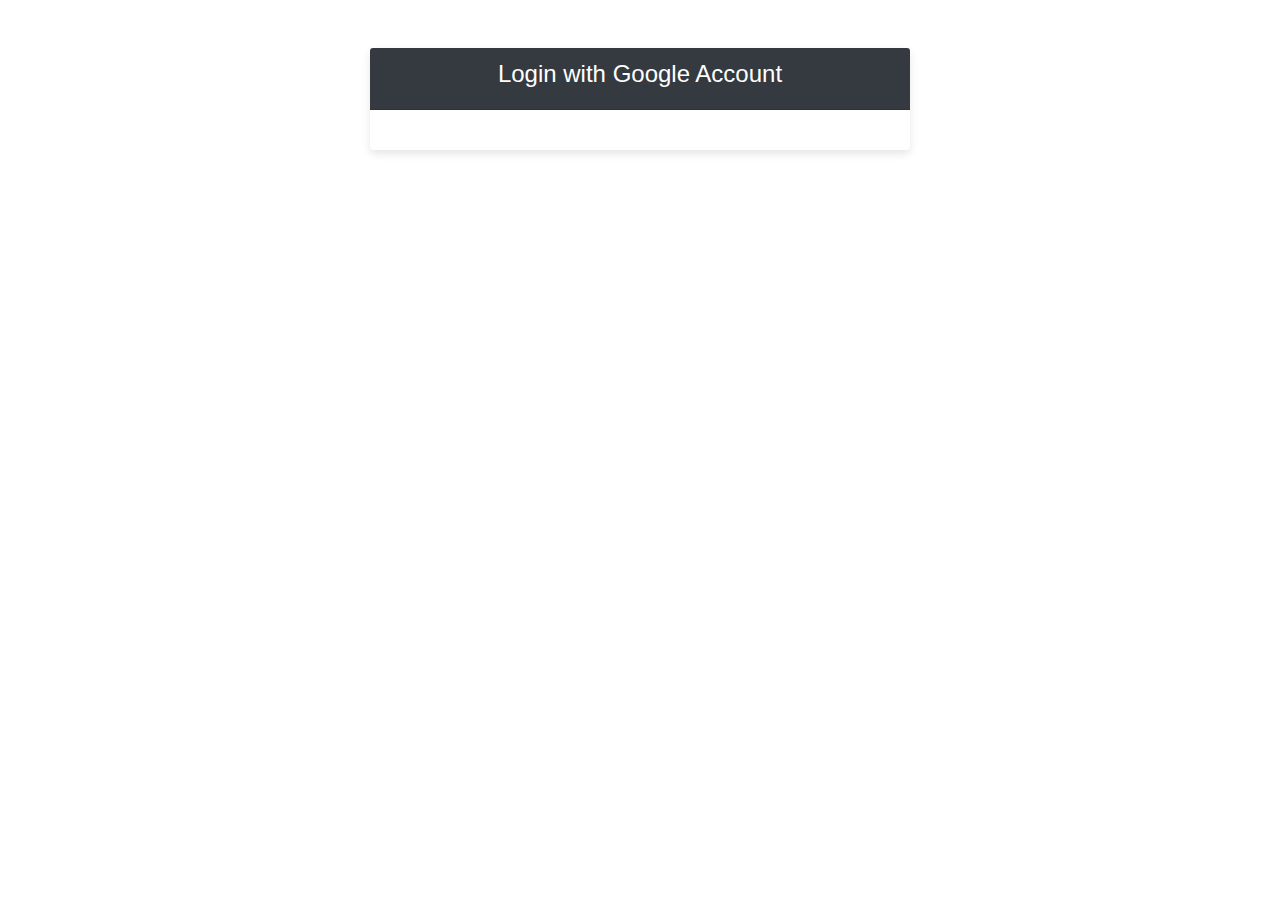
==== index.html @ 1c55d0ad "JS implemented" ====
<!DOCTYPE html>
<html lang="en">
<head>
  <meta charset="UTF-8">
  <meta name="google-signin-client_id" content='428360630604-01h0rpcavi8mfo6mc8gih2b7c4j3ag7e.apps.googleusercontent.com'>
  <title>Login with Google Account</title>
  <link rel="stylesheet" href="https://maxcdn.bootstrapcdn.com/bootstrap/4.0.0/css/bootstrap.min.css">
  <link rel="stylesheet" href="./css/index.css">
</head>
<body>
  <div class="container mt-5 sign-in">
    <div class="row justify-content-center">
      <div class="col-md-6">
        <div class="card">
          <div class="card-header bg-dark text-white text-center">
            <h4>Login with Google Account</h4>
          </div>
          <div class="card-body">
            <form id="login-form">
              <center>
                <div class="g-signin2" data-onsuccess="onSignIn"></div>
              </center>
            </form>
          </div>
        </div>
      </div>
    </div>
  </div>

  <div class="container mt-5 data">
    <div class="row justify-content-center">
      <div class="col-md-6">
        <div class="card">
          <div class="card-header bg-dark text-white text-center">
            <h4>Profile Section</h4>
          </div>
          <div class="card-body text-center">
            <center>
              <div class="profile-picture">
                <img class = "picture" src="profile-picture.jpg" alt="Profile Picture" class="img-thumbnail">
              </div>
            </center>
            <div class="profile-info mt-3">
              <h2 class="name">John Doe</h2>
              <button class="btn btn-outline-dark sign-out-button" onclick="signOut();">Sign Out</button>
            </div>
          </div>
        </div>
      </div>
    </div>
  </div>
  <script src="./js/script.js"></script>
  <script src="https://apis.google.com/js/platform.js" async defer></script>
</body>
</html>
---- css/index.css ----
.card {
    border: none;
    box-shadow: 0 4px 8px rgba(0, 0, 0, 0.1);
  }
  
  .card-header {
    border-radius: 0;
  }
  
  .btn {
    border-radius: 0;
  }
  
  .btn-block {
    margin-top: 20px;
  }

  .data{
    display: none;
  }
  .profile-section {
    display: flex;
    align-items: center;
    justify-content: center;
  }
  
  .profile-picture {
    width: 80px;
    height: 80px;
    border-radius: 50%;
    overflow: hidden;
  }
  
  .profile-picture img {
    width: 100%;
    height: 100%;
    object-fit: cover;
  }
  
  .profile-info {
    display: flex;
    flex-direction: column;
  }
  
  .profile-info h2 {
    margin: 0;
    font-size: 24px;
    font-weight: bold;
    color: #333;
  }
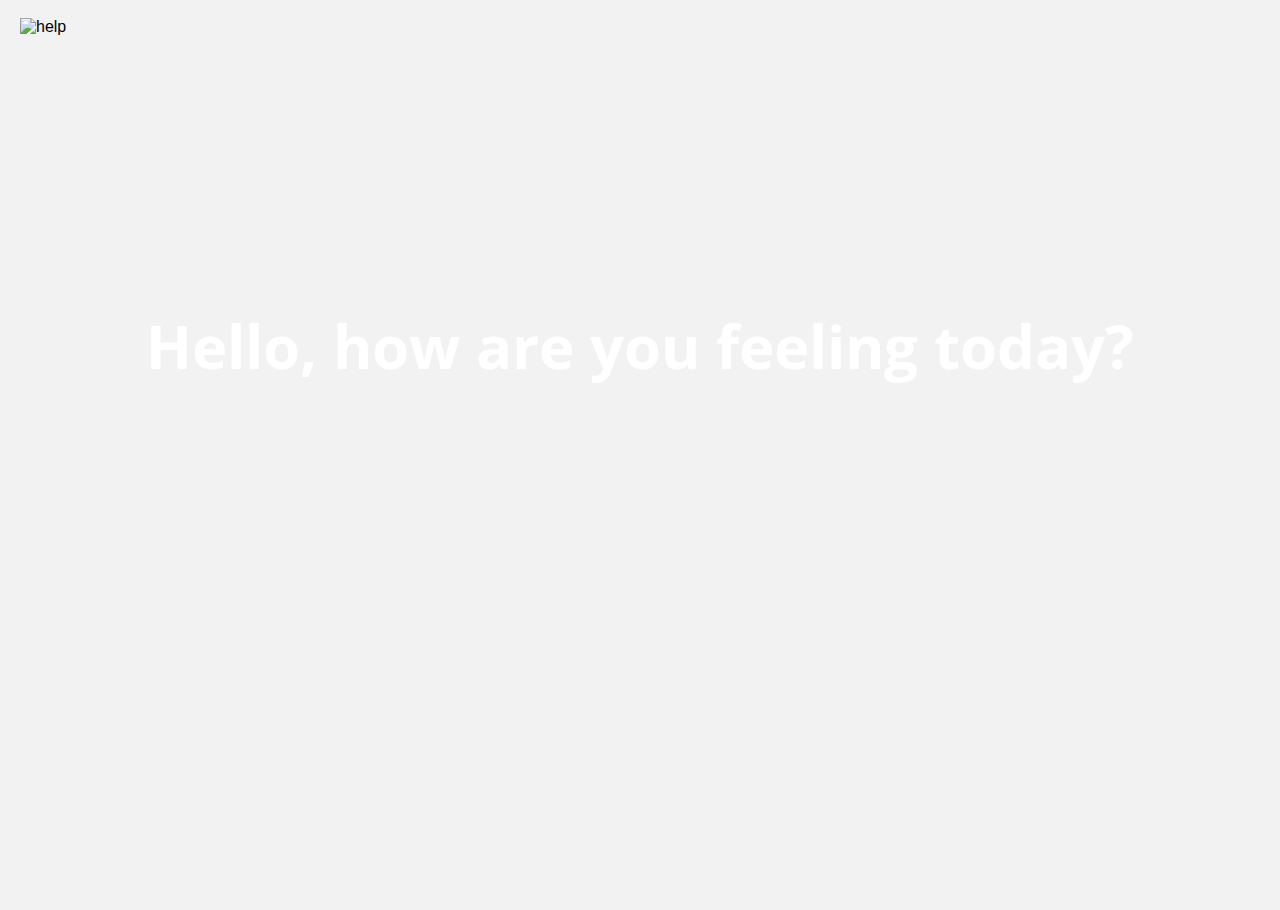
==== commit 7950304b: "main change" ====
--- a/index.html
+++ b/index.html
@@ -1,56 +1,28 @@
 <!DOCTYPE html>
 <html lang="en">
-<head>
-  <meta charset="UTF-8">
-  <meta name="google-signin-client_id" content='428360630604-01h0rpcavi8mfo6mc8gih2b7c4j3ag7e.apps.googleusercontent.com'>
-  <title>Login with Google Account</title>
-  <link rel="stylesheet" href="https://maxcdn.bootstrapcdn.com/bootstrap/4.0.0/css/bootstrap.min.css">
-  <link rel="stylesheet" href="./css/index.css">
-</head>
-<body>
-  <div class="container mt-5 sign-in">
-    <div class="row justify-content-center">
-      <div class="col-md-6">
-        <div class="card">
-          <div class="card-header bg-dark text-white text-center">
-            <h4>Login with Google Account</h4>
-          </div>
-          <div class="card-body">
-            <form id="login-form">
-              <center>
-                <div class="g-signin2" data-onsuccess="onSignIn"></div>
-              </center>
-            </form>
-          </div>
-        </div>
-      </div>
-    </div>
-  </div>
+  <head>
+   
+    <link rel="preconnect" href="https://fonts.googleapis.com">
+<link rel="preconnect" href="https://fonts.gstatic.com" crossorigin>
+<link href="https://fonts.googleapis.com/css2?family=Open+Sans:wght@300;400;600;700&display=swap" rel="stylesheet">
+    <meta charset="UTF-8">
+    <title>Splash Page</title>
+    <link rel="stylesheet" href="./css/splash1.css">
+  </head>
+  <body>
+    <div id = "vanta-canvas"></div>
+    <header>
+      <img class="logo" src="./assets/logo.png" alt="help">
+    </header>
+    <main>
+      <p id="typing-text">Hello, how are you feeling today?</p>
+      <input type="text" placeholder="" id="text-box" style="opacity: 0;">
+    </main>
 
-  <div class="container mt-5 data">
-    <div class="row justify-content-center">
-      <div class="col-md-6">
-        <div class="card">
-          <div class="card-header bg-dark text-white text-center">
-            <h4>Profile Section</h4>
-          </div>
-          <div class="card-body text-center">
-            <center>
-              <div class="profile-picture">
-                <img class = "picture" src="profile-picture.jpg" alt="Profile Picture" class="img-thumbnail">
-              </div>
-            </center>
-            <div class="profile-info mt-3">
-              <h2 class="name">John Doe</h2>
-              <button class="btn btn-outline-dark sign-out-button" onclick="signOut();">Sign Out</button>
-            </div>
-          </div>
-        </div>
-      </div>
-    </div>
-  </div>
-  <script src="./js/script.js"></script>
-  <script src="https://apis.google.com/js/platform.js" async defer></script>
-</body>
-</html>
+    
+  </body>
 
+<script src="https://cdnjs.cloudflare.com/ajax/libs/three.js/r134/three.min.js"></script>
+<script src="https://cdn.jsdelivr.net/npm/vanta@latest/dist/vanta.globe.min.js"></script>
+  <script src="./js/animation.js"></script>
+</html>--- a/css/splash1.css
+++ b/css/splash1.css
@@ -0,0 +1,73 @@
+body {
+    margin: 0;
+    font-family: sans-serif;
+    background-color: #F2F2F2;
+  }
+   header {
+    display: flex;
+    justify-content: space-between;
+    align-items: center;
+    
+    height: 80px;
+    margin-top: -10px;
+    padding-bottom: 10px;
+  }
+  
+  h1 {
+    font-family: 'Open Sans';
+    font-size: 20px;
+    font-weight: 700;
+    padding-left: 10px;
+    color: #ffffff;
+    margin: 0;
+  }
+  
+  .logo {
+    height: 34px;
+    padding-left: 20px;
+    padding-top: 10px;
+  }
+  
+  #vanta-canvas {
+    position: absolute;
+    top: 0;
+    left: 0;
+    width: 100%;
+    height: 100%;
+    z-index: -1;
+  }
+  
+  main {
+    position: relative;
+    z-index: 1;
+    display: flex;
+    flex-direction: column;
+    justify-content: flex-start;
+    align-items: center;
+    height: calc(100vh - 80px);
+   
+  }
+  
+  p {
+    font-size: 60px;
+    font-weight: bold;
+    font-family: 'Open Sans';
+    text-align: center;
+    color: white;
+    margin-top: 25vh;
+    margin-bottom: 50px;
+  }
+  
+  input[type="text"] {
+    font-size: 30px;
+    font-family: 'Open Sans';
+    color: #ffffff;
+    background-color: #2C3944;
+    padding: 10px;
+    border-radius: 10px;
+    border: none;
+    box-shadow: 0 0 10px rgba(0, 0, 0, 0.1);
+    width: 700px;
+    max-width: 90%;
+  }
+  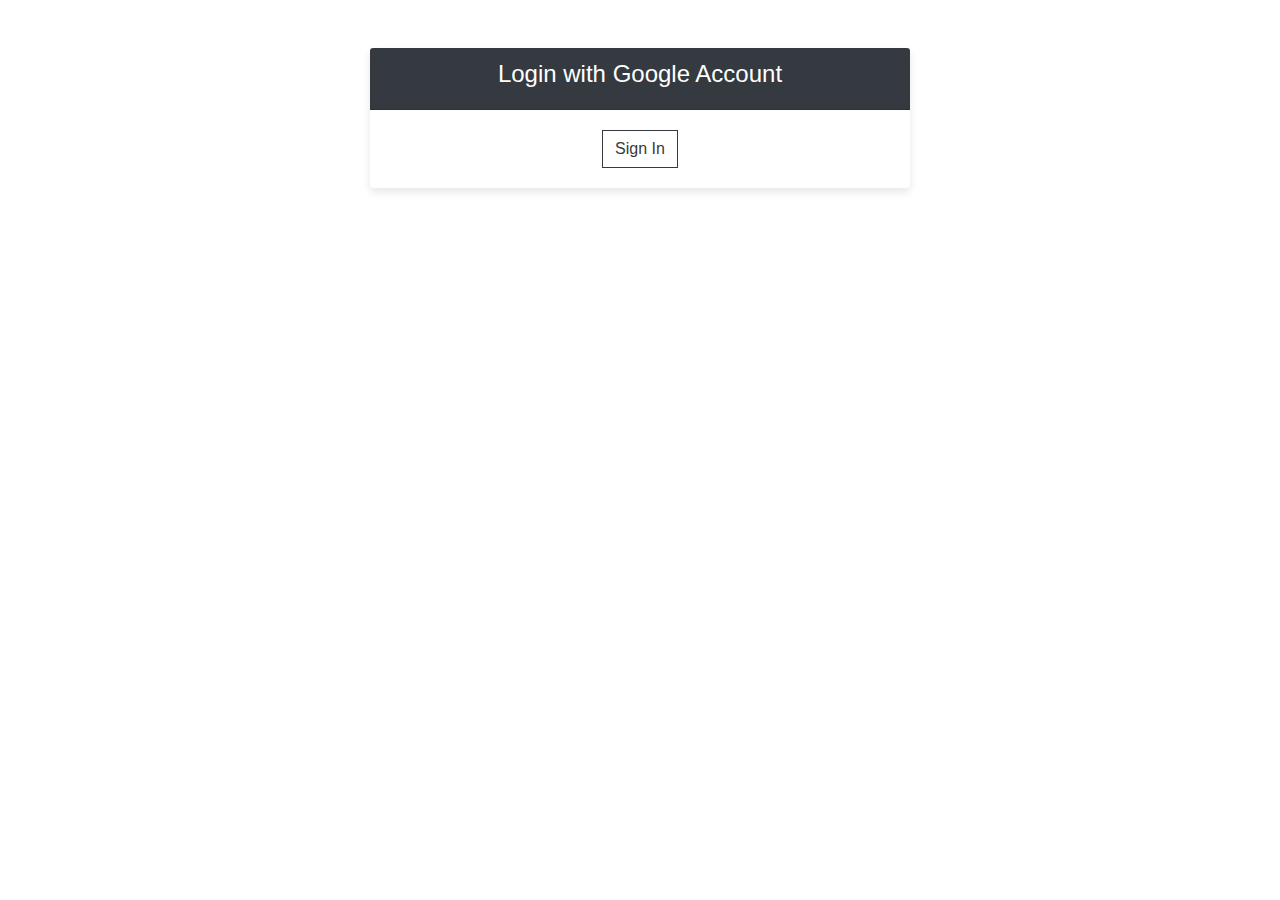
==== commit 427f3d80: "made certain change" ====
--- a/index.html
+++ b/index.html
@@ -1,28 +1,30 @@
 <!DOCTYPE html>
 <html lang="en">
-  <head>
-   
-    <link rel="preconnect" href="https://fonts.googleapis.com">
-<link rel="preconnect" href="https://fonts.gstatic.com" crossorigin>
-<link href="https://fonts.googleapis.com/css2?family=Open+Sans:wght@300;400;600;700&display=swap" rel="stylesheet">
-    <meta charset="UTF-8">
-    <title>Splash Page</title>
-    <link rel="stylesheet" href="./css/splash1.css">
-  </head>
-  <body>
-    <div id = "vanta-canvas"></div>
-    <header>
-      <img class="logo" src="./assets/logo.png" alt="help">
-    </header>
-    <main>
-      <p id="typing-text">Hello, how are you feeling today?</p>
-      <input type="text" placeholder="" id="text-box" style="opacity: 0;">
-    </main>
+<head>
+  <meta charset="UTF-8">
+  <title>Login with Google Account</title>
+  <link rel="stylesheet" href="https://maxcdn.bootstrapcdn.com/bootstrap/4.0.0/css/bootstrap.min.css">
+  <link rel="stylesheet" href="./css/index.css">
+</head>
+<body>
+  <div class="container mt-5 sign-in">
+    <div class="row justify-content-center">
+      <div class="col-md-6">
+        <div class="card">
+          <div class="card-header bg-dark text-white text-center">
+            <h4>Login with Google Account</h4>
+          </div>
+          <div class="card-body">
+              <center>
+                <button class="btn btn-outline-dark sign-out-button" onclick="signIn();">Sign In</button>
+              </center>
+          </div>
+        </div>
+      </div>
+    </div>
+  </div>
 
-    
-  </body>
+  <script src="./js/script.js"></script>
+</body>
+</html>
 
-<script src="https://cdnjs.cloudflare.com/ajax/libs/three.js/r134/three.min.js"></script>
-<script src="https://cdn.jsdelivr.net/npm/vanta@latest/dist/vanta.globe.min.js"></script>
-  <script src="./js/animation.js"></script>
-</html>--- a/css/index.css
+++ b/css/index.css
@@ -0,0 +1,54 @@
+.card {
+    border: none;
+    box-shadow: 0 4px 8px rgba(0, 0, 0, 0.1);
+  }
+  
+  .card-header {
+    border-radius: 0;
+  }
+  
+  .btn {
+    border-radius: 0;
+  }
+  
+  .btn-block {
+    margin-top: 20px;
+  }
+
+  .data{
+    display: none;
+  }
+  .profile-section {
+    display: flex;
+    align-items: center;
+    justify-content: center;
+  }
+  
+  .profile-picture {
+    width: 80px;
+    height: 80px;
+    border-radius: 50%;
+    overflow: hidden;
+  }
+  
+  .profile-picture img {
+    width: 100%;
+    height: 100%;
+    object-fit: cover;
+  }
+  
+  .profile-info {
+    display: flex;
+    flex-direction: column;
+  }
+  
+  .profile-info h2 {
+    margin: 0;
+    font-size: 24px;
+    font-weight: bold;
+    color: #333;
+  }
+  
+
+
+  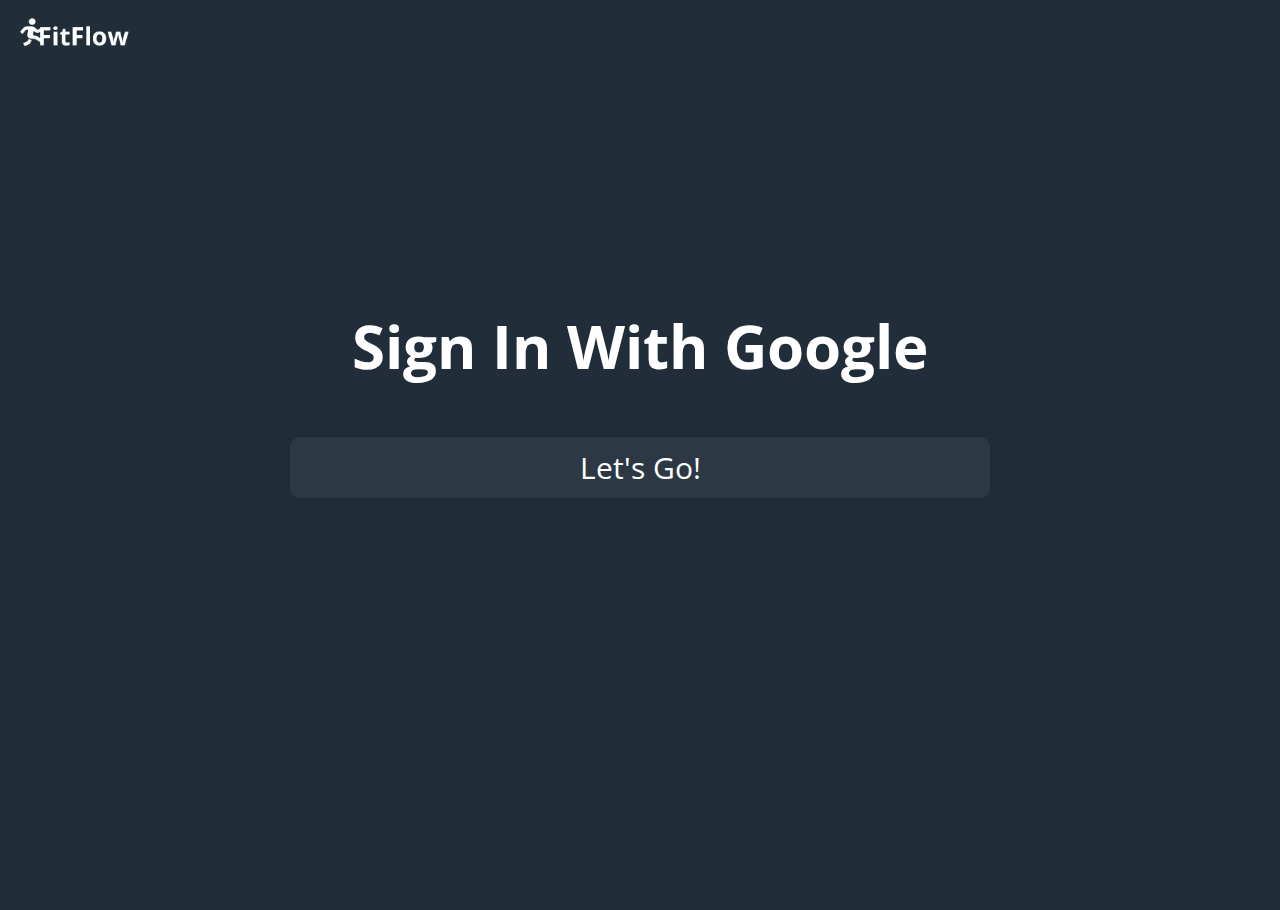
==== commit d10ca9d2: "major changes to login screen" ====
--- a/index.html
+++ b/index.html
@@ -1,28 +1,25 @@
 <!DOCTYPE html>
 <html lang="en">
 <head>
-  <meta charset="UTF-8">
-  <title>Login with Google Account</title>
-  <link rel="stylesheet" href="https://maxcdn.bootstrapcdn.com/bootstrap/4.0.0/css/bootstrap.min.css">
-  <link rel="stylesheet" href="./css/index.css">
+  <link rel="stylesheet" href="./css/indexx.css">
+  <link rel="preconnect" href="https://fonts.googleapis.com">
+  <link rel="preconnect" href="https://fonts.gstatic.com" crossorigin>
+  <link href="https://fonts.googleapis.com/css2?family=Open+Sans:wght@300;400;600;700&display=swap" rel="stylesheet">
+   <meta charset="UTF-8">
+  <title>Login</title>
 </head>
 <body>
-  <div class="container mt-5 sign-in">
-    <div class="row justify-content-center">
-      <div class="col-md-6">
-        <div class="card">
-          <div class="card-header bg-dark text-white text-center">
-            <h4>Login with Google Account</h4>
-          </div>
-          <div class="card-body">
-              <center>
-                <button class="btn btn-outline-dark sign-out-button" onclick="signIn();">Sign In</button>
-              </center>
-          </div>
-        </div>
-      </div>
-    </div>
-  </div>
+
+  
+      <header>
+        <img class="logo" src="./assets/logo.png" alt="help">
+      </header>
+      
+      <main>
+        <p id="typing-text">Sign In With Google</p>
+        <button class="btn btn-outline-dark sign-out-button" onclick="signIn();">Let's Go!</button>
+      </main>
+
 
   <script src="./js/script.js"></script>
 </body>
--- a/css/indexx.css
+++ b/css/indexx.css
@@ -0,0 +1,73 @@
+body {
+    margin: 0;
+    font-family: sans-serif;
+    background-color: #212E3A;
+  }
+   header {
+    display: flex;
+    justify-content: space-between;
+    align-items: center;
+    
+    height: 80px;
+    margin-top: -10px;
+    padding-bottom: 10px;
+  }
+  
+  h1 {
+    font-family: 'Open Sans';
+    font-size: 20px;
+    font-weight: 700;
+    padding-left: 10px;
+    color: #ffffff;
+    margin: 0;
+  }
+  
+  .logo {
+    height: 34px;
+    padding-left: 20px;
+    padding-top: 10px;
+  }
+  
+  
+  main {
+    position: relative;
+    z-index: 1;
+    display: flex;
+    flex-direction: column;
+    justify-content: flex-start;
+    align-items: center;
+    height: calc(100vh - 80px);
+   
+  }
+  button{
+    font-size: 30px;
+    font-family: 'Open Sans';
+    color: #ffffff;
+    background-color: #2C3944;
+    padding: 10px;
+    border-radius: 10px;
+    border: none;
+    box-shadow: 0 0 10px rgba(0, 0, 0, 0.1);
+    width: 700px;
+    max-width: 90%;
+  }
+
+  button:hover{
+    font-family: 'Open Sans';
+    font-size: 30px;
+    color: #2C3944;
+    background-color: #fff;
+    
+    
+  }
+  p {
+    font-size: 60px;
+    font-weight: bold;
+    font-family: 'Open Sans';
+    color: #ffffff;
+    text-align: center;
+    margin-top: 25vh;
+    margin-bottom: 50px;
+  }
+ 
+  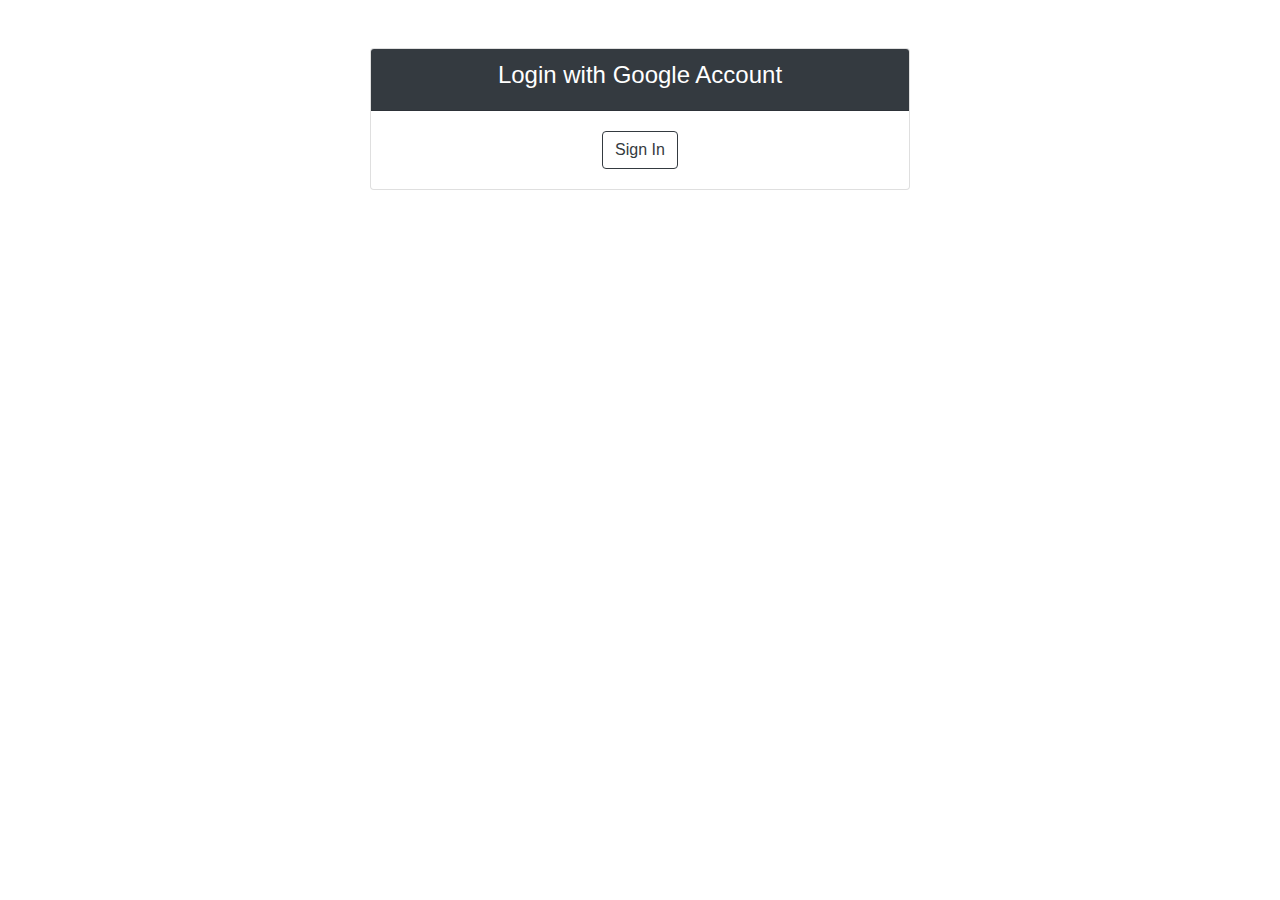
==== commit ea1712f3: "new" ====
--- a/index.html
+++ b/index.html
@@ -1,26 +1,30 @@
 <!DOCTYPE html>
 <html lang="en">
 <head>
-  <link rel="stylesheet" href="./css/indexx.css">
-  <link rel="preconnect" href="https://fonts.googleapis.com">
-  <link rel="preconnect" href="https://fonts.gstatic.com" crossorigin>
-  <link href="https://fonts.googleapis.com/css2?family=Open+Sans:wght@300;400;600;700&display=swap" rel="stylesheet">
-   <meta charset="UTF-8">
-  <title>Login</title>
+  <meta charset="UTF-8">
+  <title>Login with Google Account</title>
+  <link rel="stylesheet" href="https://maxcdn.bootstrapcdn.com/bootstrap/4.0.0/css/bootstrap.min.css">
+  <link rel="stylesheet" href="./css/index.css">
 </head>
 <body>
+  <div class="container mt-5 sign-in">
+    <div class="row justify-content-center">
+      <div class="col-md-6">
+        <div class="card">
+          <div class="card-header bg-dark text-white text-center">
+            <h4>Login with Google Account</h4>
+          </div>
+          <div class="card-body">
+              <center>
+                <button class="btn btn-outline-dark sign-out-button" onclick="signIn();">Sign In</button>
+              </center>
+          </div>
+        </div>
+      </div>
+    </div>
+  </div>
 
-  
-      <header>
-        <img class="logo" src="./assets/logo.png" alt="help">
-      </header>
-      
-      <main>
-        <p id="typing-text">Sign In With Google</p>
-        <button class="btn btn-outline-dark sign-out-button" onclick="signIn();">Let's Go!</button>
-      </main>
-
-
+  <script src="https://apis.google.com/js/api.js"></script>
   <script src="./js/script.js"></script>
 </body>
 </html>
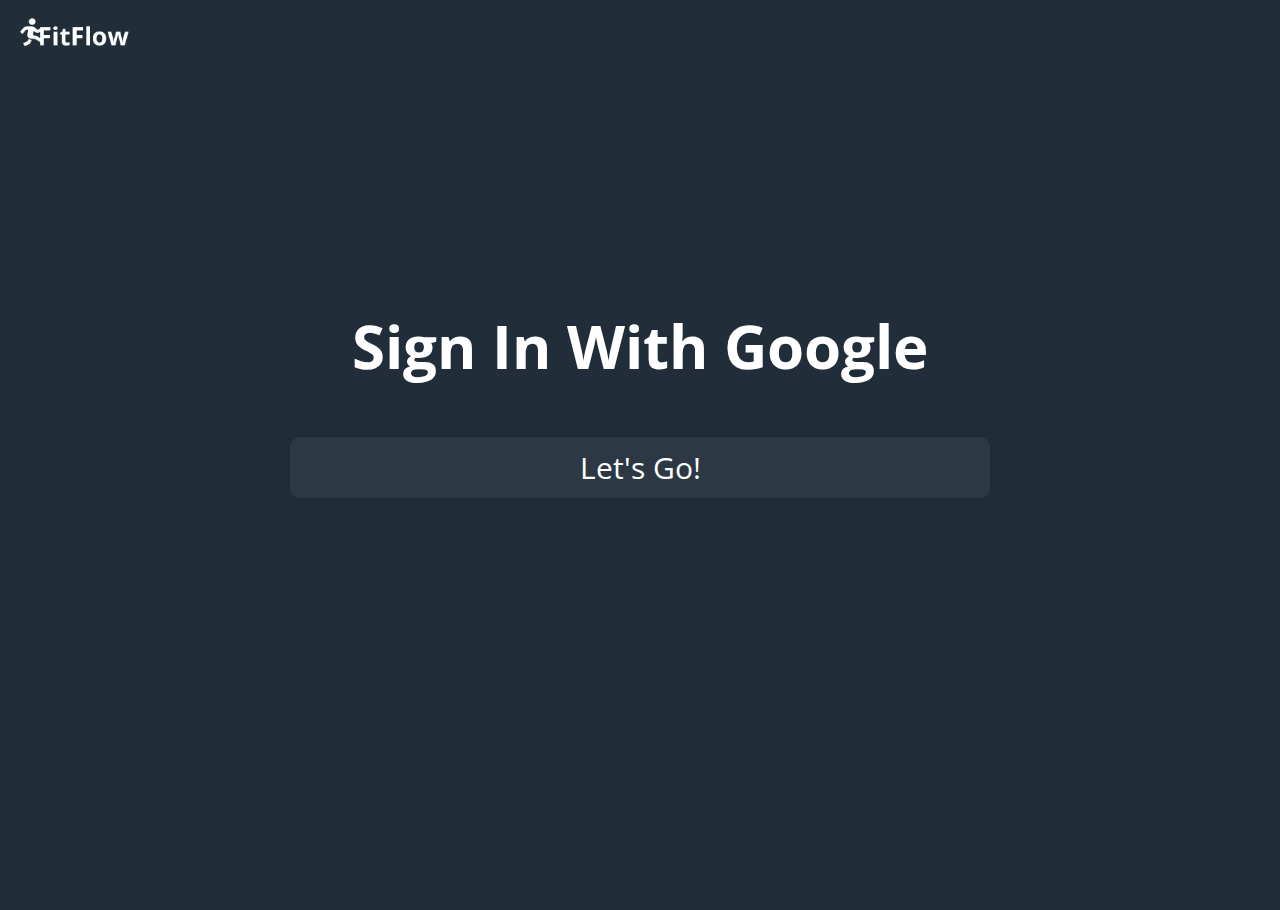
==== commit 84540fa5: "Merge branch 'main' of https://github.com/IshaanKalra2103/fitflow" ====
--- a/index.html
+++ b/index.html
@@ -1,28 +1,25 @@
 <!DOCTYPE html>
 <html lang="en">
 <head>
-  <meta charset="UTF-8">
-  <title>Login with Google Account</title>
-  <link rel="stylesheet" href="https://maxcdn.bootstrapcdn.com/bootstrap/4.0.0/css/bootstrap.min.css">
-  <link rel="stylesheet" href="./css/index.css">
+  <link rel="stylesheet" href="./css/indexx.css">
+  <link rel="preconnect" href="https://fonts.googleapis.com">
+  <link rel="preconnect" href="https://fonts.gstatic.com" crossorigin>
+  <link href="https://fonts.googleapis.com/css2?family=Open+Sans:wght@300;400;600;700&display=swap" rel="stylesheet">
+   <meta charset="UTF-8">
+  <title>Login</title>
 </head>
 <body>
-  <div class="container mt-5 sign-in">
-    <div class="row justify-content-center">
-      <div class="col-md-6">
-        <div class="card">
-          <div class="card-header bg-dark text-white text-center">
-            <h4>Login with Google Account</h4>
-          </div>
-          <div class="card-body">
-              <center>
-                <button class="btn btn-outline-dark sign-out-button" onclick="signIn();">Sign In</button>
-              </center>
-          </div>
-        </div>
-      </div>
-    </div>
-  </div>
+
+  
+      <header>
+        <img class="logo" src="./assets/logo.png" alt="help">
+      </header>
+      
+      <main>
+        <p id="typing-text">Sign In With Google</p>
+        <button class="btn btn-outline-dark sign-out-button" onclick="signIn();">Let's Go!</button>
+      </main>
+
 
   <script src="https://apis.google.com/js/api.js"></script>
   <script src="./js/script.js"></script>
--- a/css/indexx.css
+++ b/css/indexx.css
@@ -0,0 +1,73 @@
+body {
+    margin: 0;
+    font-family: sans-serif;
+    background-color: #212E3A;
+  }
+   header {
+    display: flex;
+    justify-content: space-between;
+    align-items: center;
+    
+    height: 80px;
+    margin-top: -10px;
+    padding-bottom: 10px;
+  }
+  
+  h1 {
+    font-family: 'Open Sans';
+    font-size: 20px;
+    font-weight: 700;
+    padding-left: 10px;
+    color: #ffffff;
+    margin: 0;
+  }
+  
+  .logo {
+    height: 34px;
+    padding-left: 20px;
+    padding-top: 10px;
+  }
+  
+  
+  main {
+    position: relative;
+    z-index: 1;
+    display: flex;
+    flex-direction: column;
+    justify-content: flex-start;
+    align-items: center;
+    height: calc(100vh - 80px);
+   
+  }
+  button{
+    font-size: 30px;
+    font-family: 'Open Sans';
+    color: #ffffff;
+    background-color: #2C3944;
+    padding: 10px;
+    border-radius: 10px;
+    border: none;
+    box-shadow: 0 0 10px rgba(0, 0, 0, 0.1);
+    width: 700px;
+    max-width: 90%;
+  }
+
+  button:hover{
+    font-family: 'Open Sans';
+    font-size: 30px;
+    color: #2C3944;
+    background-color: #fff;
+    
+    
+  }
+  p {
+    font-size: 60px;
+    font-weight: bold;
+    font-family: 'Open Sans';
+    color: #ffffff;
+    text-align: center;
+    margin-top: 25vh;
+    margin-bottom: 50px;
+  }
+ 
+  